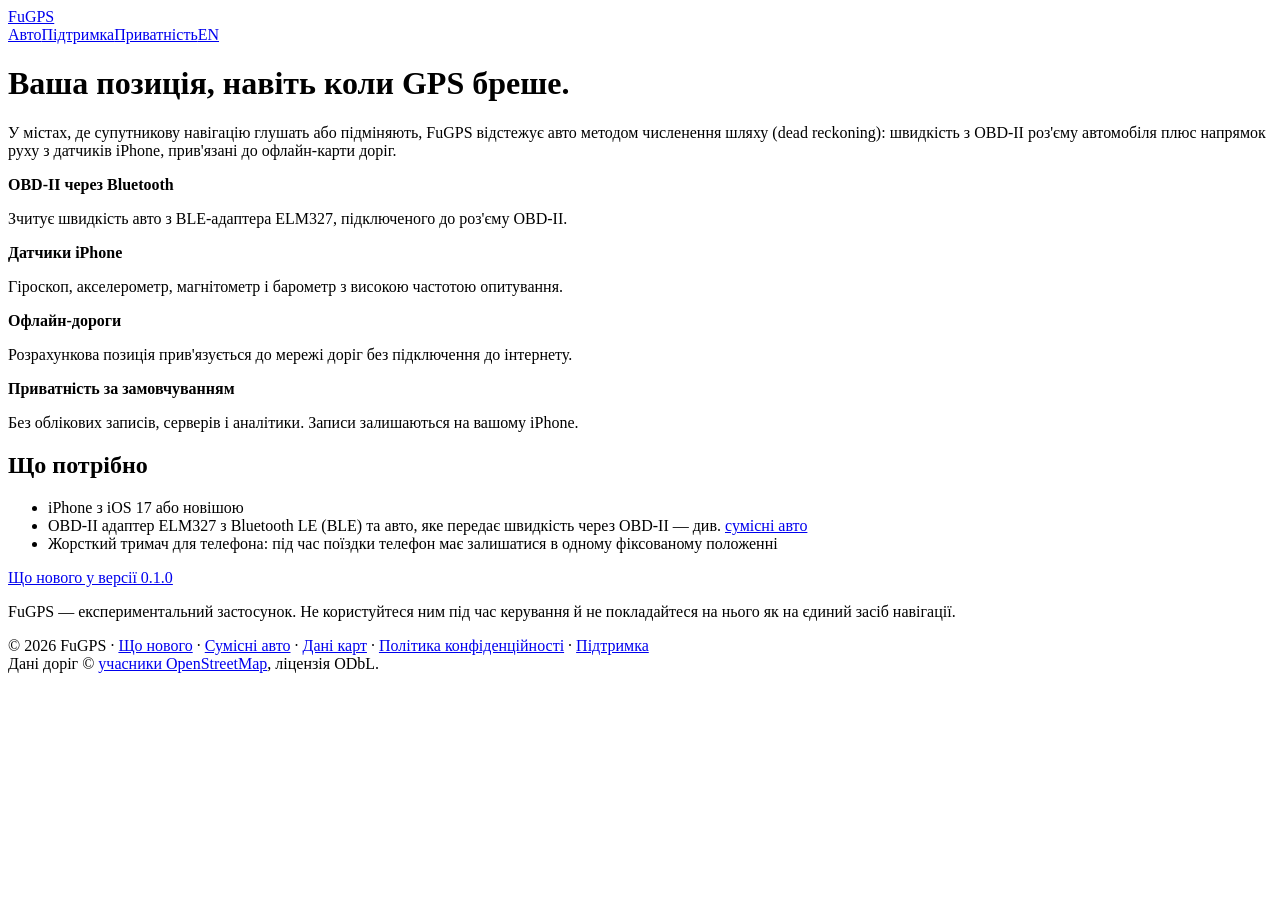
==== site/public/uk/index.html @ c82c55d4 "site: App Store website and road-pack downloads on Cloudflare Pages Static site for the App Store li" ====
<!doctype html>
<html lang="uk">
<head>
<meta charset="utf-8">
<meta name="viewport" content="width=device-width,initial-scale=1">
<title>FuGPS — позиція авто, навіть коли GPS бреше</title>
<meta name="description" content="FuGPS записує швидкість авто й дані датчиків руху iPhone, щоб відстежувати позицію навіть тоді, коли GPS глушать або підміняють.">
<link rel="stylesheet" href="/style.css">
<link rel="alternate" hreflang="en" href="https://fugps.pages.dev/">
<link rel="alternate" hreflang="uk" href="https://fugps.pages.dev/uk/">
</head>
<body>
<header><div class="wrap"><a class="brand" href="/uk/">Fu<span>GPS</span></a><nav><a href="/uk/vehicles">Авто</a><a href="/uk/support">Підтримка</a><a href="/uk/privacy">Приватність</a><a class="lang" href="/" hreflang="en" lang="en">EN</a></nav></div></header>
<main><div class="wrap">
<h1>Ваша позиція, навіть коли GPS бреше.</h1>
<p class="lead">У містах, де супутникову навігацію глушать або підміняють, FuGPS відстежує авто методом численення шляху (dead reckoning): швидкість з OBD-II роз'єму автомобіля плюс напрямок руху з датчиків iPhone, прив'язані до офлайн-карти доріг.</p>
<div class="grid">
<div class="card"><b>OBD-II через Bluetooth</b><p>Зчитує швидкість авто з BLE-адаптера ELM327, підключеного до роз'єму OBD-II.</p></div>
<div class="card"><b>Датчики iPhone</b><p>Гіроскоп, акселерометр, магнітометр і барометр з високою частотою опитування.</p></div>
<div class="card"><b>Офлайн-дороги</b><p>Розрахункова позиція прив'язується до мережі доріг без підключення до інтернету.</p></div>
<div class="card"><b>Приватність за замовчуванням</b><p>Без облікових записів, серверів і аналітики. Записи залишаються на вашому iPhone.</p></div>
</div>
<h2>Що потрібно</h2>
<ul>
<li>iPhone з iOS 17 або новішою</li>
<li>OBD-II адаптер ELM327 з Bluetooth LE (BLE) та авто, яке передає швидкість через OBD-II — див. <a href="/uk/vehicles">сумісні авто</a></li>
<li>Жорсткий тримач для телефона: під час поїздки телефон має залишатися в одному фіксованому положенні</li>
</ul>
<p><a href="/uk/releases">Що нового у версії 0.1.0</a></p>
<p class="note">FuGPS — експериментальний застосунок. Не користуйтеся ним під час керування й не покладайтеся на нього як на єдиний засіб навігації.</p>
</div></main>
<footer><div class="wrap">© 2026 FuGPS · <a href="/uk/releases">Що нового</a> · <a href="/uk/vehicles">Сумісні авто</a> · <a href="/uk/data">Дані карт</a> · <a href="/uk/privacy">Політика конфіденційності</a> · <a href="/uk/support">Підтримка</a><br>Дані доріг © <a href="https://www.openstreetmap.org/copyright">учасники OpenStreetMap</a>, ліцензія ODbL.</div></footer>
</body>
</html>
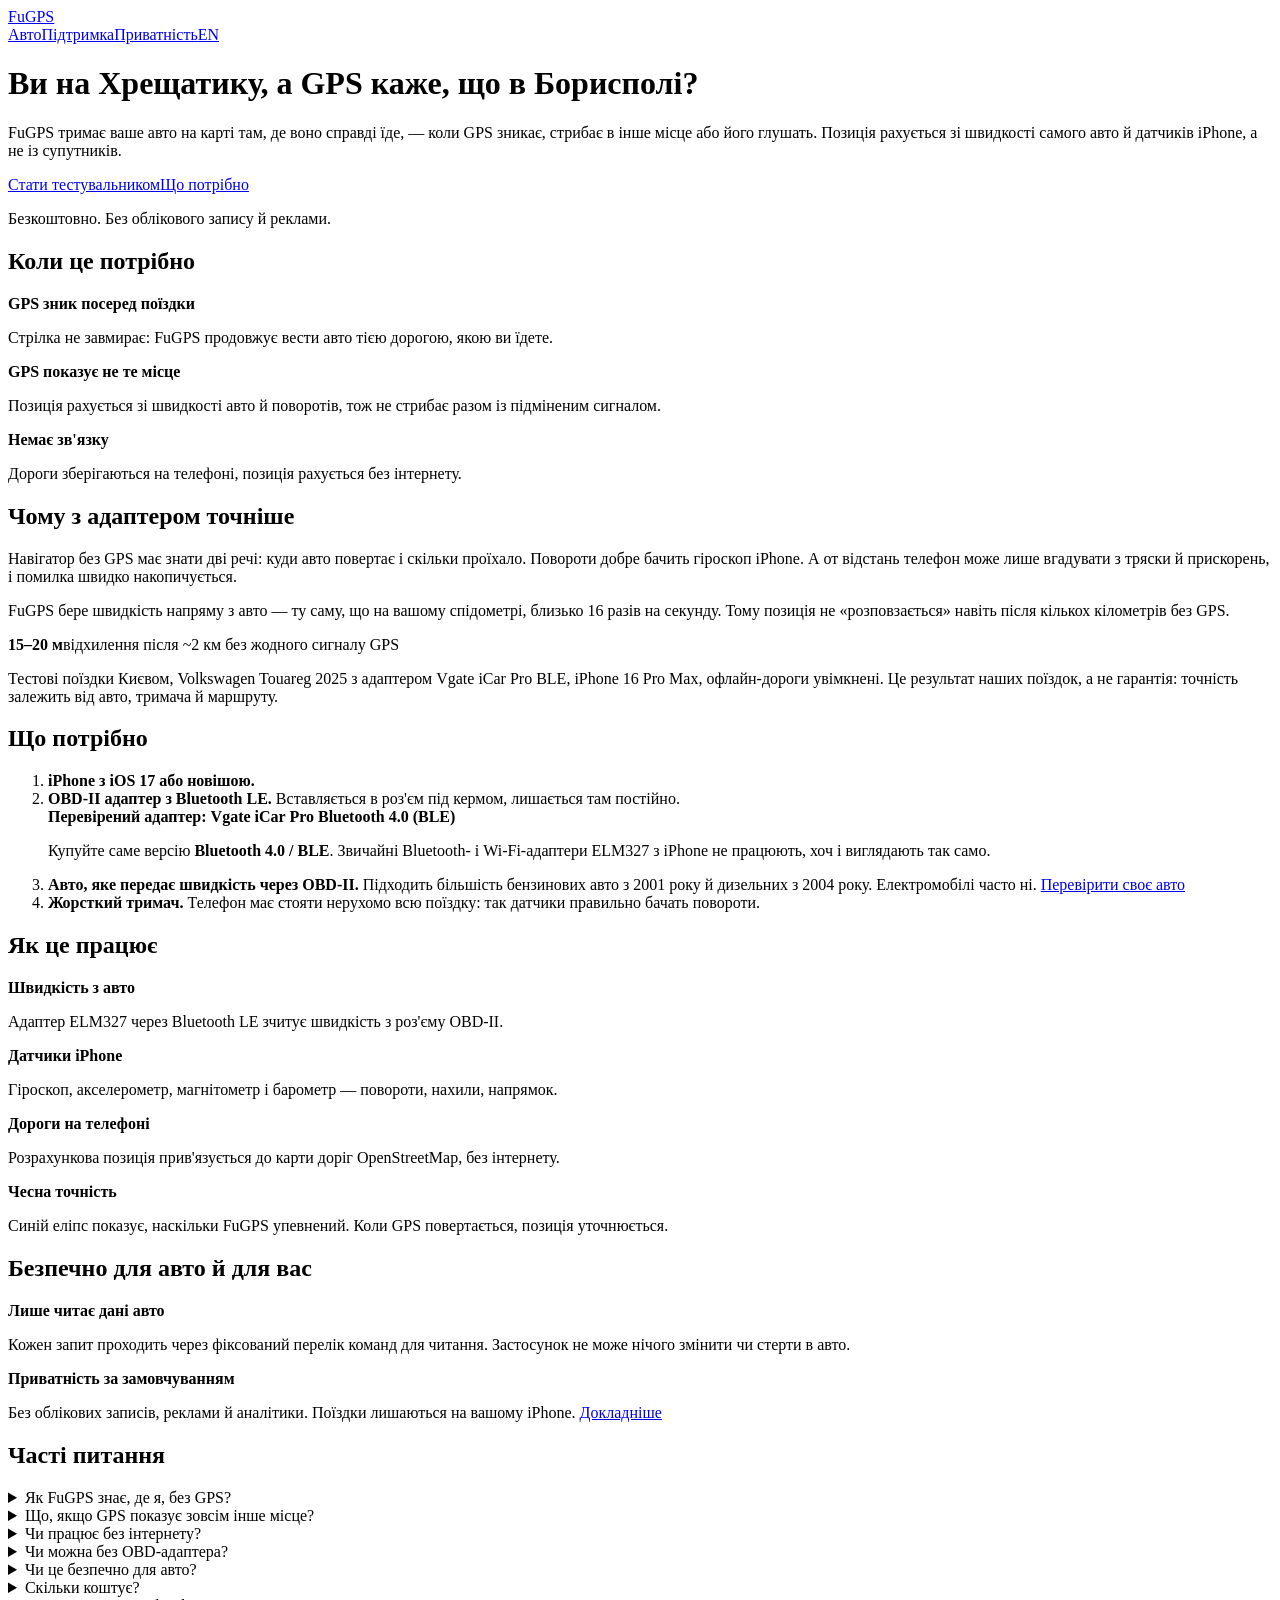
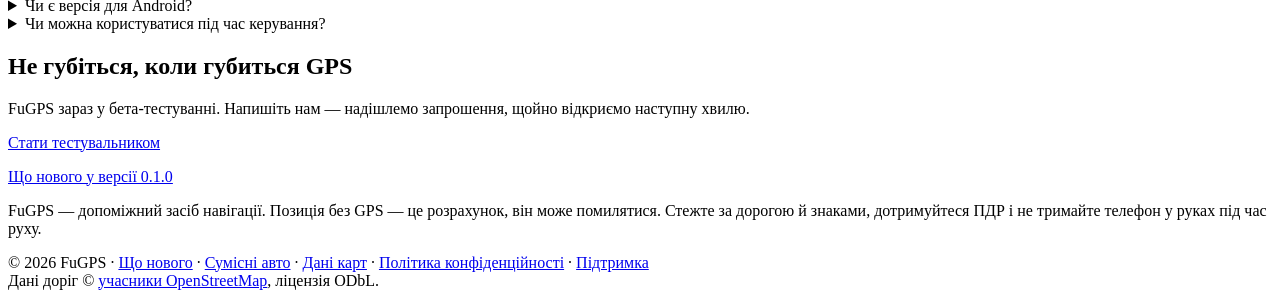
==== commit f3fe2bdd: "README and site: FuGPS name, Navigate/Record modes and status; Ukrainian landing page rewritten (use" ====
--- a/site/public/uk/index.html
+++ b/site/public/uk/index.html
@@ -3,8 +3,8 @@
 <head>
 <meta charset="utf-8">
 <meta name="viewport" content="width=device-width,initial-scale=1">
-<title>FuGPS — позиція авто, навіть коли GPS бреше</title>
-<meta name="description" content="FuGPS записує швидкість авто й дані датчиків руху iPhone, щоб відстежувати позицію навіть тоді, коли GPS глушать або підміняють.">
+<title>FuGPS — ваше авто на карті, навіть коли GPS бреше</title>
+<meta name="description" content="FuGPS показує, де насправді ваше авто, коли GPS зникає або показує аеропорт замість Хрещатика. Швидкість з авто через OBD-адаптер і датчики iPhone, дороги без інтернету.">
 <link rel="stylesheet" href="/style.css">
 <link rel="alternate" hreflang="en" href="https://fugps.pages.dev/">
 <link rel="alternate" hreflang="uk" href="https://fugps.pages.dev/uk/">
@@ -12,22 +12,78 @@
 <body>
 <header><div class="wrap"><a class="brand" href="/uk/">Fu<span>GPS</span></a><nav><a href="/uk/vehicles">Авто</a><a href="/uk/support">Підтримка</a><a href="/uk/privacy">Приватність</a><a class="lang" href="/" hreflang="en" lang="en">EN</a></nav></div></header>
 <main><div class="wrap">
-<h1>Ваша позиція, навіть коли GPS бреше.</h1>
-<p class="lead">У містах, де супутникову навігацію глушать або підміняють, FuGPS відстежує авто методом численення шляху (dead reckoning): швидкість з OBD-II роз'єму автомобіля плюс напрямок руху з датчиків iPhone, прив'язані до офлайн-карти доріг.</p>
+
+<h1>Ви на Хрещатику, а GPS каже, що в Борисполі?</h1>
+<p class="lead">FuGPS тримає ваше авто на карті там, де воно справді їде, — коли GPS зникає, стрибає в інше місце або його глушать. Позиція рахується зі швидкості самого авто й датчиків iPhone, а не із супутників.</p>
+<!-- CTA: після релізу замінити першу кнопку на App Store:
+<a class="btn" href="https://apps.apple.com/ua/app/idXXXXXXXXXX">Завантажити в App Store</a> -->
+<p class="cta"><a class="btn" href="mailto:vadpospelov@gmail.com?subject=FuGPS%3A%20%D1%85%D0%BE%D1%87%D1%83%20%D1%82%D0%B5%D1%81%D1%82%D1%83%D0%B2%D0%B0%D1%82%D0%B8">Стати тестувальником</a><a class="btn ghost" href="#need">Що потрібно</a></p>
+<p class="muted">Безкоштовно. Без облікового запису й реклами.</p>
+
+<!-- Скриншот 1: карта без GPS, стрілка на дорозі, еліпс точності.
+<figure class="shot"><img src="/img/uk/no-gps.png" alt="FuGPS веде авто дорогою без сигналу GPS" width="390" height="844"><figcaption>GPS зник — позиція рахується далі.</figcaption></figure> -->
+
+<h2>Коли це потрібно</h2>
 <div class="grid">
-<div class="card"><b>OBD-II через Bluetooth</b><p>Зчитує швидкість авто з BLE-адаптера ELM327, підключеного до роз'єму OBD-II.</p></div>
-<div class="card"><b>Датчики iPhone</b><p>Гіроскоп, акселерометр, магнітометр і барометр з високою частотою опитування.</p></div>
-<div class="card"><b>Офлайн-дороги</b><p>Розрахункова позиція прив'язується до мережі доріг без підключення до інтернету.</p></div>
-<div class="card"><b>Приватність за замовчуванням</b><p>Без облікових записів, серверів і аналітики. Записи залишаються на вашому iPhone.</p></div>
+<div class="card"><b>GPS зник посеред поїздки</b><p>Стрілка не завмирає: FuGPS продовжує вести авто тією дорогою, якою ви їдете.</p></div>
+<div class="card"><b>GPS показує не те місце</b><p>Позиція рахується зі швидкості авто й поворотів, тож не стрибає разом із підміненим сигналом.</p></div>
+<div class="card"><b>Немає зв'язку</b><p>Дороги зберігаються на телефоні, позиція рахується без інтернету.</p></div>
 </div>
-<h2>Що потрібно</h2>
-<ul>
-<li>iPhone з iOS 17 або новішою</li>
-<li>OBD-II адаптер ELM327 з Bluetooth LE (BLE) та авто, яке передає швидкість через OBD-II — див. <a href="/uk/vehicles">сумісні авто</a></li>
-<li>Жорсткий тримач для телефона: під час поїздки телефон має залишатися в одному фіксованому положенні</li>
-</ul>
+
+<h2>Чому з адаптером точніше</h2>
+<p>Навігатор без GPS має знати дві речі: куди авто повертає і скільки проїхало. Повороти добре бачить гіроскоп iPhone. А от відстань телефон може лише вгадувати з тряски й прискорень, і помилка швидко накопичується.</p>
+<p>FuGPS бере швидкість напряму з авто — ту саму, що на вашому спідометрі, близько 16 разів на секунду. Тому позиція не «розповзається» навіть після кількох кілометрів без GPS.</p>
+<div class="stat"><b>15–20 м</b><span>відхилення після ~2 км без жодного сигналу GPS</span></div>
+<p class="muted">Тестові поїздки Києвом, Volkswagen Touareg 2025 з адаптером Vgate iCar Pro BLE, iPhone 16 Pro Max, офлайн-дороги увімкнені. Це результат наших поїздок, а не гарантія: точність залежить від авто, тримача й маршруту.</p>
+
+<!-- Скриншот 2: швидкість з OBD на карті.
+<figure class="shot"><img src="/img/uk/obd-speed.png" alt="Швидкість з OBD на екрані карти" width="390" height="844"><figcaption>Швидкість — з авто, а не із супутників.</figcaption></figure> -->
+
+<h2 id="need">Що потрібно</h2>
+<ol class="steps">
+<li><b>iPhone з iOS 17 або новішою.</b></li>
+<li><b>OBD-II адаптер з Bluetooth LE.</b> Вставляється в роз'єм під кермом, лишається там постійно.
+<div class="card pick"><b>Перевірений адаптер: Vgate iCar Pro Bluetooth 4.0 (BLE)</b>
+<!-- TODO: орієнтовна ціна й посилання на магазин, напр.:
+<p>Орієнтовно ХХХ грн · <a href="https://...">де купити</a></p> -->
+<p>Купуйте саме версію <b>Bluetooth 4.0 / BLE</b>. Звичайні Bluetooth- і Wi-Fi-адаптери ELM327 з iPhone не працюють, хоч і виглядають так само.</p></div></li>
+<li><b>Авто, яке передає швидкість через OBD-II.</b> Підходить більшість бензинових авто з 2001 року й дизельних з 2004 року. Електромобілі часто ні. <a href="/uk/vehicles">Перевірити своє авто</a></li>
+<li><b>Жорсткий тримач.</b> Телефон має стояти нерухомо всю поїздку: так датчики правильно бачать повороти.</li>
+</ol>
+
+<!-- Скриншот 3: підключення адаптера / перший запуск.
+<figure class="shot"><img src="/img/uk/connect.png" alt="Підключення OBD-адаптера у FuGPS" width="390" height="844"><figcaption>Підключення адаптера — один раз.</figcaption></figure> -->
+
+<h2>Як це працює</h2>
+<div class="grid">
+<div class="card"><b>Швидкість з авто</b><p>Адаптер ELM327 через Bluetooth LE зчитує швидкість з роз'єму OBD-II.</p></div>
+<div class="card"><b>Датчики iPhone</b><p>Гіроскоп, акселерометр, магнітометр і барометр — повороти, нахили, напрямок.</p></div>
+<div class="card"><b>Дороги на телефоні</b><p>Розрахункова позиція прив'язується до карти доріг OpenStreetMap, без інтернету.</p></div>
+<div class="card"><b>Чесна точність</b><p>Синій еліпс показує, наскільки FuGPS упевнений. Коли GPS повертається, позиція уточнюється.</p></div>
+</div>
+
+<h2>Безпечно для авто й для вас</h2>
+<div class="grid">
+<div class="card"><b>Лише читає дані авто</b><p>Кожен запит проходить через фіксований перелік команд для читання. Застосунок не може нічого змінити чи стерти в авто.</p></div>
+<div class="card"><b>Приватність за замовчуванням</b><p>Без облікових записів, реклами й аналітики. Поїздки лишаються на вашому iPhone. <a href="/uk/privacy">Докладніше</a></p></div>
+</div>
+
+<h2>Часті питання</h2>
+<details><summary>Як FuGPS знає, де я, без GPS?</summary><p>Він знає, звідки ви почали, скільки проїхали (швидкість з авто) і куди повертали (датчики iPhone), і прив'язує це до карти доріг. Коли GPS знову надійний, позиція уточнюється за ним.</p></details>
+<details><summary>Що, якщо GPS показує зовсім інше місце?</summary><p>Позиція рахується з руху самого авто, тож не перестрибує туди, куди показує підмінений сигнал. Якщо позиція все ж відхилилась, двічі торкніться карти там, де ви насправді, — FuGPS врахує це й поведе далі.</p></details>
+<details><summary>Чи працює без інтернету?</summary><p>Так, позиція рахується без інтернету: дороги зберігаються на телефоні. Підкладка карти поки завантажується з Apple Maps, тож без зв'язку вона може відображатися неповністю.</p></details>
+<details><summary>Чи можна без OBD-адаптера?</summary><p>Поки ні: швидкість з авто — те, що дає FuGPS точність. Режим без адаптера, з меншою точністю, ми зараз випробовуємо.</p></details>
+<details><summary>Чи це безпечно для авто?</summary><p>Так. FuGPS лише читає швидкість і оберти, як звичайний діагностичний сканер у режимі перегляду. Записати щось в авто або стерти коди помилок він не може.</p></details>
+<details><summary>Скільки коштує?</summary><p>Застосунок безкоштовний. Окремо потрібен лише OBD-адаптер.</p></details>
+<details><summary>Чи є версія для Android?</summary><p>Поки ні, лише iPhone.</p></details>
+<details><summary>Чи можна користуватися під час керування?</summary><p>Так, для цього FuGPS і створений: закріпіть телефон у тримачі до початку поїздки й не беріть його в руки на ходу. Це допоміжний засіб: стежте за дорогою й знаками, дотримуйтеся ПДР.</p></details>
+
+<h2>Не губіться, коли губиться GPS</h2>
+<p>FuGPS зараз у бета-тестуванні. Напишіть нам — надішлемо запрошення, щойно відкриємо наступну хвилю.</p>
+<p class="cta"><a class="btn" href="mailto:vadpospelov@gmail.com?subject=FuGPS%3A%20%D1%85%D0%BE%D1%87%D1%83%20%D1%82%D0%B5%D1%81%D1%82%D1%83%D0%B2%D0%B0%D1%82%D0%B8">Стати тестувальником</a></p>
 <p><a href="/uk/releases">Що нового у версії 0.1.0</a></p>
-<p class="note">FuGPS — експериментальний застосунок. Не користуйтеся ним під час керування й не покладайтеся на нього як на єдиний засіб навігації.</p>
+
+<p class="note">FuGPS — допоміжний засіб навігації. Позиція без GPS — це розрахунок, він може помилятися. Стежте за дорогою й знаками, дотримуйтеся ПДР і не тримайте телефон у руках під час руху.</p>
 </div></main>
 <footer><div class="wrap">© 2026 FuGPS · <a href="/uk/releases">Що нового</a> · <a href="/uk/vehicles">Сумісні авто</a> · <a href="/uk/data">Дані карт</a> · <a href="/uk/privacy">Політика конфіденційності</a> · <a href="/uk/support">Підтримка</a><br>Дані доріг © <a href="https://www.openstreetmap.org/copyright">учасники OpenStreetMap</a>, ліцензія ODbL.</div></footer>
 </body>
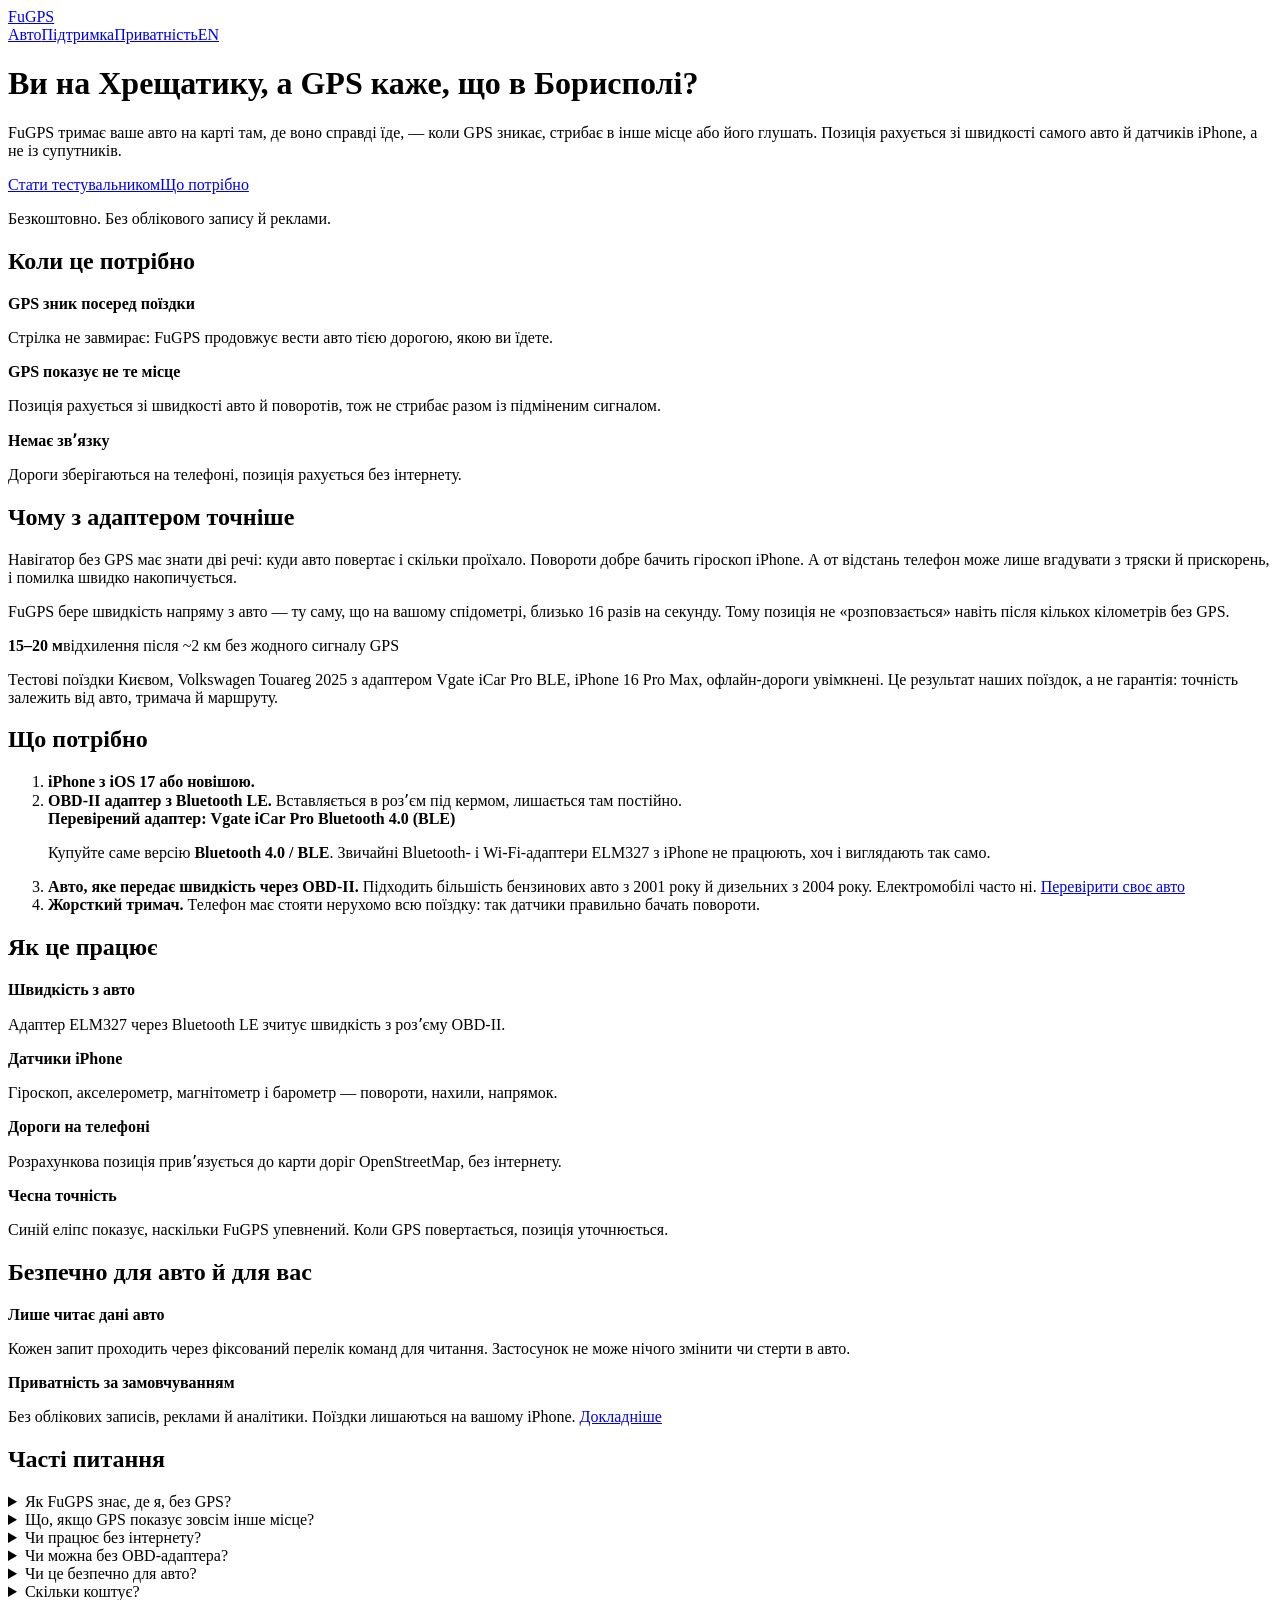
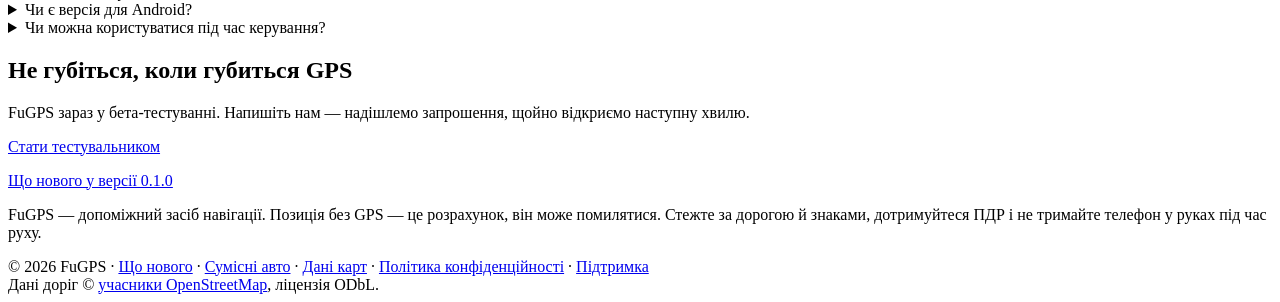
==== commit 9f7338d4: "UX-15 docs: BACKLOG_UX done in code, RELEASE_PLAN status + metadata pointer, PLAN §6 Ukrainian devic" ====
--- a/site/public/uk/index.html
+++ b/site/public/uk/index.html
@@ -27,7 +27,7 @@
 <div class="grid">
 <div class="card"><b>GPS зник посеред поїздки</b><p>Стрілка не завмирає: FuGPS продовжує вести авто тією дорогою, якою ви їдете.</p></div>
 <div class="card"><b>GPS показує не те місце</b><p>Позиція рахується зі швидкості авто й поворотів, тож не стрибає разом із підміненим сигналом.</p></div>
-<div class="card"><b>Немає зв'язку</b><p>Дороги зберігаються на телефоні, позиція рахується без інтернету.</p></div>
+<div class="card"><b>Немає звʼязку</b><p>Дороги зберігаються на телефоні, позиція рахується без інтернету.</p></div>
 </div>
 
 <h2>Чому з адаптером точніше</h2>
@@ -42,7 +42,7 @@
 <h2 id="need">Що потрібно</h2>
 <ol class="steps">
 <li><b>iPhone з iOS 17 або новішою.</b></li>
-<li><b>OBD-II адаптер з Bluetooth LE.</b> Вставляється в роз'єм під кермом, лишається там постійно.
+<li><b>OBD-II адаптер з Bluetooth LE.</b> Вставляється в розʼєм під кермом, лишається там постійно.
 <div class="card pick"><b>Перевірений адаптер: Vgate iCar Pro Bluetooth 4.0 (BLE)</b>
 <!-- TODO: орієнтовна ціна й посилання на магазин, напр.:
 <p>Орієнтовно ХХХ грн · <a href="https://...">де купити</a></p> -->
@@ -56,9 +56,9 @@
 
 <h2>Як це працює</h2>
 <div class="grid">
-<div class="card"><b>Швидкість з авто</b><p>Адаптер ELM327 через Bluetooth LE зчитує швидкість з роз'єму OBD-II.</p></div>
+<div class="card"><b>Швидкість з авто</b><p>Адаптер ELM327 через Bluetooth LE зчитує швидкість з розʼєму OBD-II.</p></div>
 <div class="card"><b>Датчики iPhone</b><p>Гіроскоп, акселерометр, магнітометр і барометр — повороти, нахили, напрямок.</p></div>
-<div class="card"><b>Дороги на телефоні</b><p>Розрахункова позиція прив'язується до карти доріг OpenStreetMap, без інтернету.</p></div>
+<div class="card"><b>Дороги на телефоні</b><p>Розрахункова позиція привʼязується до карти доріг OpenStreetMap, без інтернету.</p></div>
 <div class="card"><b>Чесна точність</b><p>Синій еліпс показує, наскільки FuGPS упевнений. Коли GPS повертається, позиція уточнюється.</p></div>
 </div>
 
@@ -69,9 +69,9 @@
 </div>
 
 <h2>Часті питання</h2>
-<details><summary>Як FuGPS знає, де я, без GPS?</summary><p>Він знає, звідки ви почали, скільки проїхали (швидкість з авто) і куди повертали (датчики iPhone), і прив'язує це до карти доріг. Коли GPS знову надійний, позиція уточнюється за ним.</p></details>
+<details><summary>Як FuGPS знає, де я, без GPS?</summary><p>Він знає, звідки ви почали, скільки проїхали (швидкість з авто) і куди повертали (датчики iPhone), і привʼязує це до карти доріг. Коли GPS знову надійний, позиція уточнюється за ним.</p></details>
 <details><summary>Що, якщо GPS показує зовсім інше місце?</summary><p>Позиція рахується з руху самого авто, тож не перестрибує туди, куди показує підмінений сигнал. Якщо позиція все ж відхилилась, двічі торкніться карти там, де ви насправді, — FuGPS врахує це й поведе далі.</p></details>
-<details><summary>Чи працює без інтернету?</summary><p>Так, позиція рахується без інтернету: дороги зберігаються на телефоні. Підкладка карти поки завантажується з Apple Maps, тож без зв'язку вона може відображатися неповністю.</p></details>
+<details><summary>Чи працює без інтернету?</summary><p>Так, позиція рахується без інтернету: дороги зберігаються на телефоні. Підкладка карти поки завантажується з Apple Maps, тож без звʼязку вона може відображатися неповністю.</p></details>
 <details><summary>Чи можна без OBD-адаптера?</summary><p>Поки ні: швидкість з авто — те, що дає FuGPS точність. Режим без адаптера, з меншою точністю, ми зараз випробовуємо.</p></details>
 <details><summary>Чи це безпечно для авто?</summary><p>Так. FuGPS лише читає швидкість і оберти, як звичайний діагностичний сканер у режимі перегляду. Записати щось в авто або стерти коди помилок він не може.</p></details>
 <details><summary>Скільки коштує?</summary><p>Застосунок безкоштовний. Окремо потрібен лише OBD-адаптер.</p></details>
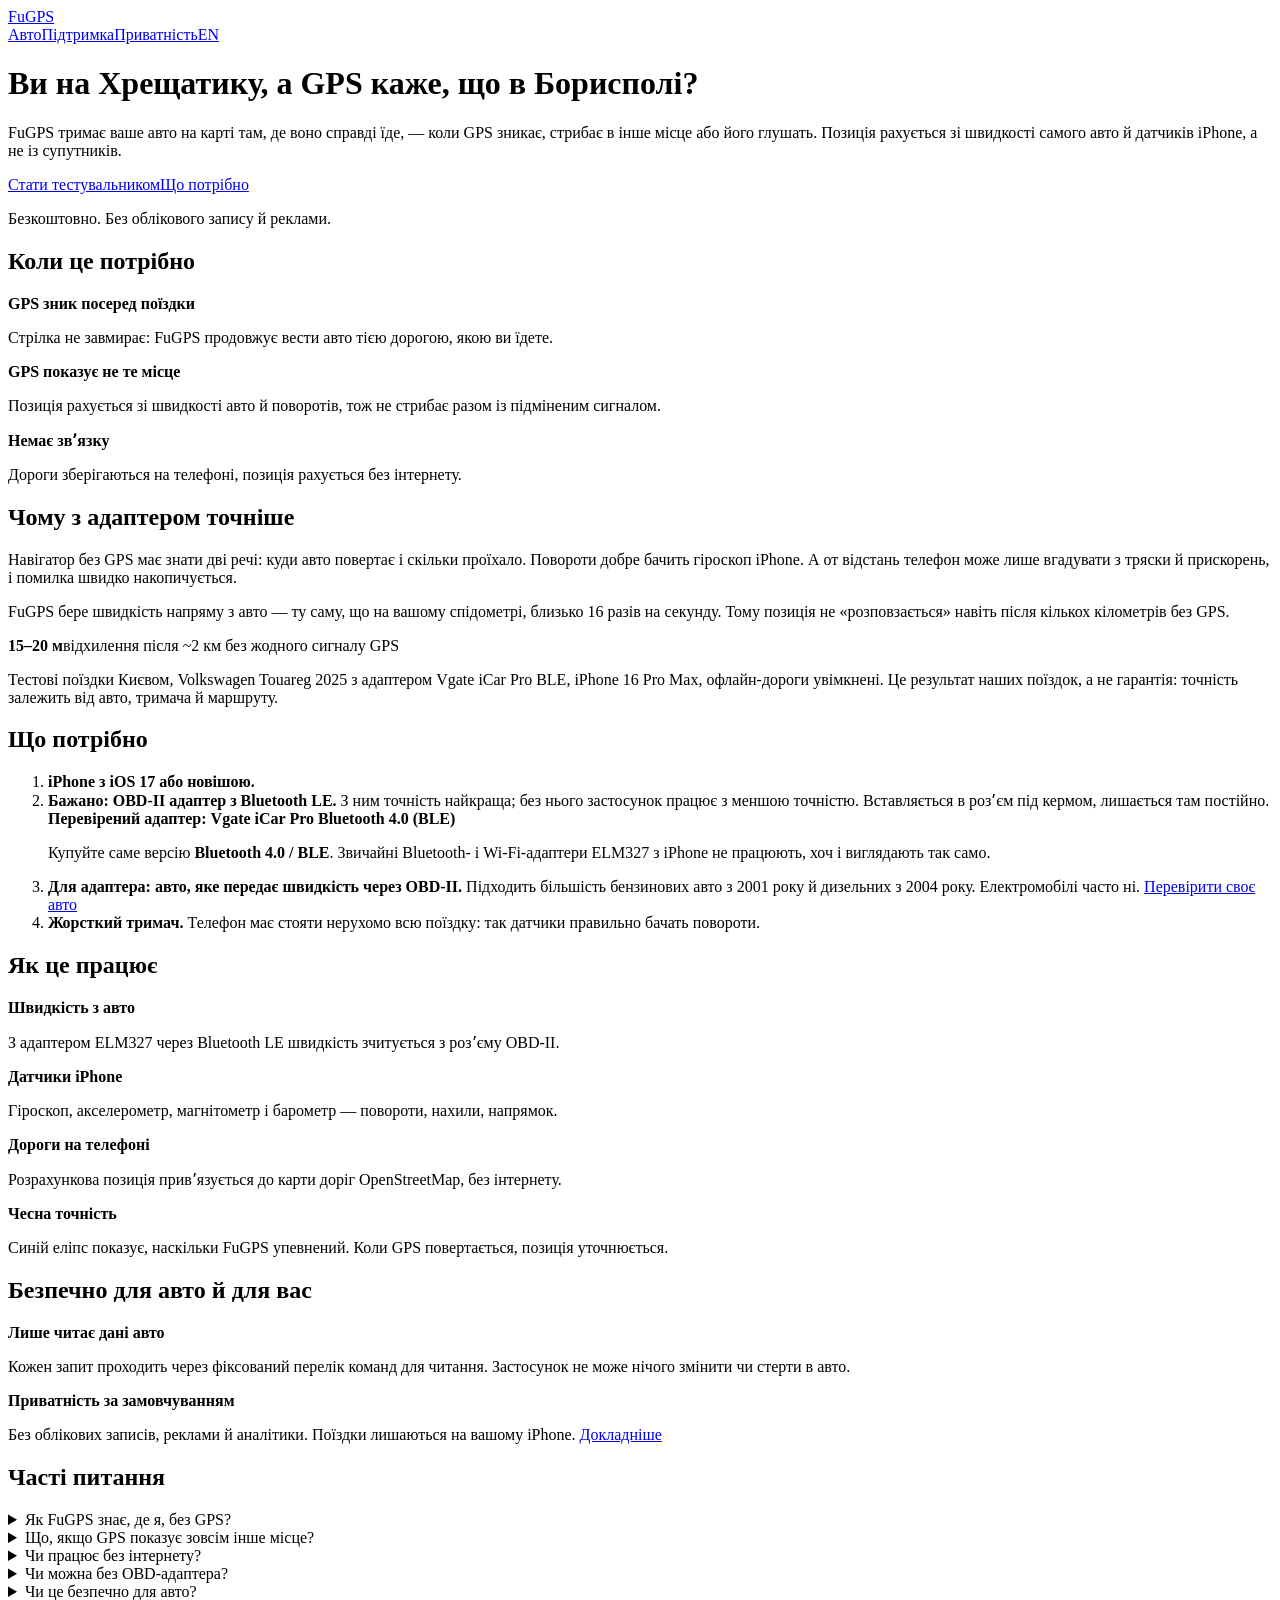
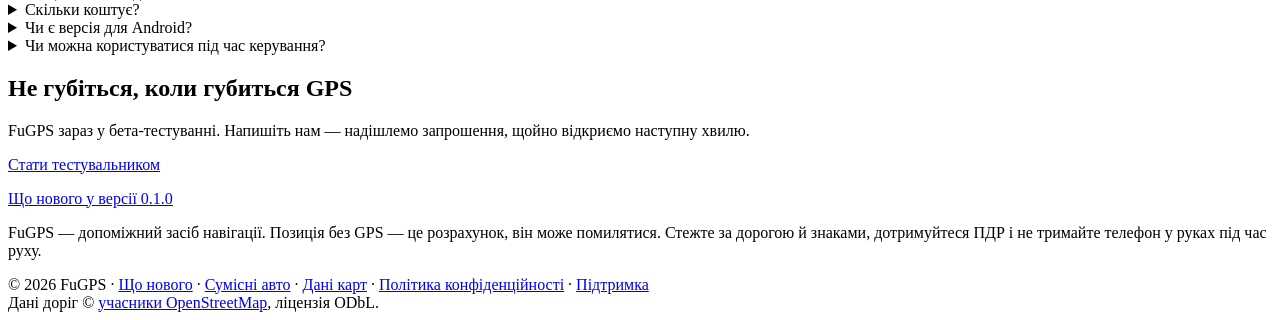
==== commit a15e27a7: "prompt 47b docs: App Store metadata and site copy say navigation works without an adapter (lower acc" ====
--- a/site/public/uk/index.html
+++ b/site/public/uk/index.html
@@ -42,12 +42,12 @@
 <h2 id="need">Що потрібно</h2>
 <ol class="steps">
 <li><b>iPhone з iOS 17 або новішою.</b></li>
-<li><b>OBD-II адаптер з Bluetooth LE.</b> Вставляється в розʼєм під кермом, лишається там постійно.
+<li><b>Бажано: OBD-II адаптер з Bluetooth LE.</b> З ним точність найкраща; без нього застосунок працює з меншою точністю. Вставляється в розʼєм під кермом, лишається там постійно.
 <div class="card pick"><b>Перевірений адаптер: Vgate iCar Pro Bluetooth 4.0 (BLE)</b>
 <!-- TODO: орієнтовна ціна й посилання на магазин, напр.:
 <p>Орієнтовно ХХХ грн · <a href="https://...">де купити</a></p> -->
 <p>Купуйте саме версію <b>Bluetooth 4.0 / BLE</b>. Звичайні Bluetooth- і Wi-Fi-адаптери ELM327 з iPhone не працюють, хоч і виглядають так само.</p></div></li>
-<li><b>Авто, яке передає швидкість через OBD-II.</b> Підходить більшість бензинових авто з 2001 року й дизельних з 2004 року. Електромобілі часто ні. <a href="/uk/vehicles">Перевірити своє авто</a></li>
+<li><b>Для адаптера: авто, яке передає швидкість через OBD-II.</b> Підходить більшість бензинових авто з 2001 року й дизельних з 2004 року. Електромобілі часто ні. <a href="/uk/vehicles">Перевірити своє авто</a></li>
 <li><b>Жорсткий тримач.</b> Телефон має стояти нерухомо всю поїздку: так датчики правильно бачать повороти.</li>
 </ol>
 
@@ -56,7 +56,7 @@
 
 <h2>Як це працює</h2>
 <div class="grid">
-<div class="card"><b>Швидкість з авто</b><p>Адаптер ELM327 через Bluetooth LE зчитує швидкість з розʼєму OBD-II.</p></div>
+<div class="card"><b>Швидкість з авто</b><p>З адаптером ELM327 через Bluetooth LE швидкість зчитується з розʼєму OBD-II.</p></div>
 <div class="card"><b>Датчики iPhone</b><p>Гіроскоп, акселерометр, магнітометр і барометр — повороти, нахили, напрямок.</p></div>
 <div class="card"><b>Дороги на телефоні</b><p>Розрахункова позиція привʼязується до карти доріг OpenStreetMap, без інтернету.</p></div>
 <div class="card"><b>Чесна точність</b><p>Синій еліпс показує, наскільки FuGPS упевнений. Коли GPS повертається, позиція уточнюється.</p></div>
@@ -72,9 +72,9 @@
 <details><summary>Як FuGPS знає, де я, без GPS?</summary><p>Він знає, звідки ви почали, скільки проїхали (швидкість з авто) і куди повертали (датчики iPhone), і привʼязує це до карти доріг. Коли GPS знову надійний, позиція уточнюється за ним.</p></details>
 <details><summary>Що, якщо GPS показує зовсім інше місце?</summary><p>Позиція рахується з руху самого авто, тож не перестрибує туди, куди показує підмінений сигнал. Якщо позиція все ж відхилилась, двічі торкніться карти там, де ви насправді, — FuGPS врахує це й поведе далі.</p></details>
 <details><summary>Чи працює без інтернету?</summary><p>Так, позиція рахується без інтернету: дороги зберігаються на телефоні. Підкладка карти поки завантажується з Apple Maps, тож без звʼязку вона може відображатися неповністю.</p></details>
-<details><summary>Чи можна без OBD-адаптера?</summary><p>Поки ні: швидкість з авто — те, що дає FuGPS точність. Режим без адаптера, з меншою точністю, ми зараз випробовуємо.</p></details>
+<details><summary>Чи можна без OBD-адаптера?</summary><p>Так, але з меншою точністю: без адаптера FuGPS навігує за мережевими й GNSS-координатами та датчиками iPhone. Найточніше він працює з адаптером, бо швидкість з авто — те, що дає точність.</p></details>
 <details><summary>Чи це безпечно для авто?</summary><p>Так. FuGPS лише читає швидкість і оберти, як звичайний діагностичний сканер у режимі перегляду. Записати щось в авто або стерти коди помилок він не може.</p></details>
-<details><summary>Скільки коштує?</summary><p>Застосунок безкоштовний. Окремо потрібен лише OBD-адаптер.</p></details>
+<details><summary>Скільки коштує?</summary><p>Застосунок безкоштовний. OBD-адаптер не обовʼязковий, але бажаний; його купують окремо.</p></details>
 <details><summary>Чи є версія для Android?</summary><p>Поки ні, лише iPhone.</p></details>
 <details><summary>Чи можна користуватися під час керування?</summary><p>Так, для цього FuGPS і створений: закріпіть телефон у тримачі до початку поїздки й не беріть його в руки на ходу. Це допоміжний засіб: стежте за дорогою й знаками, дотримуйтеся ПДР.</p></details>
 
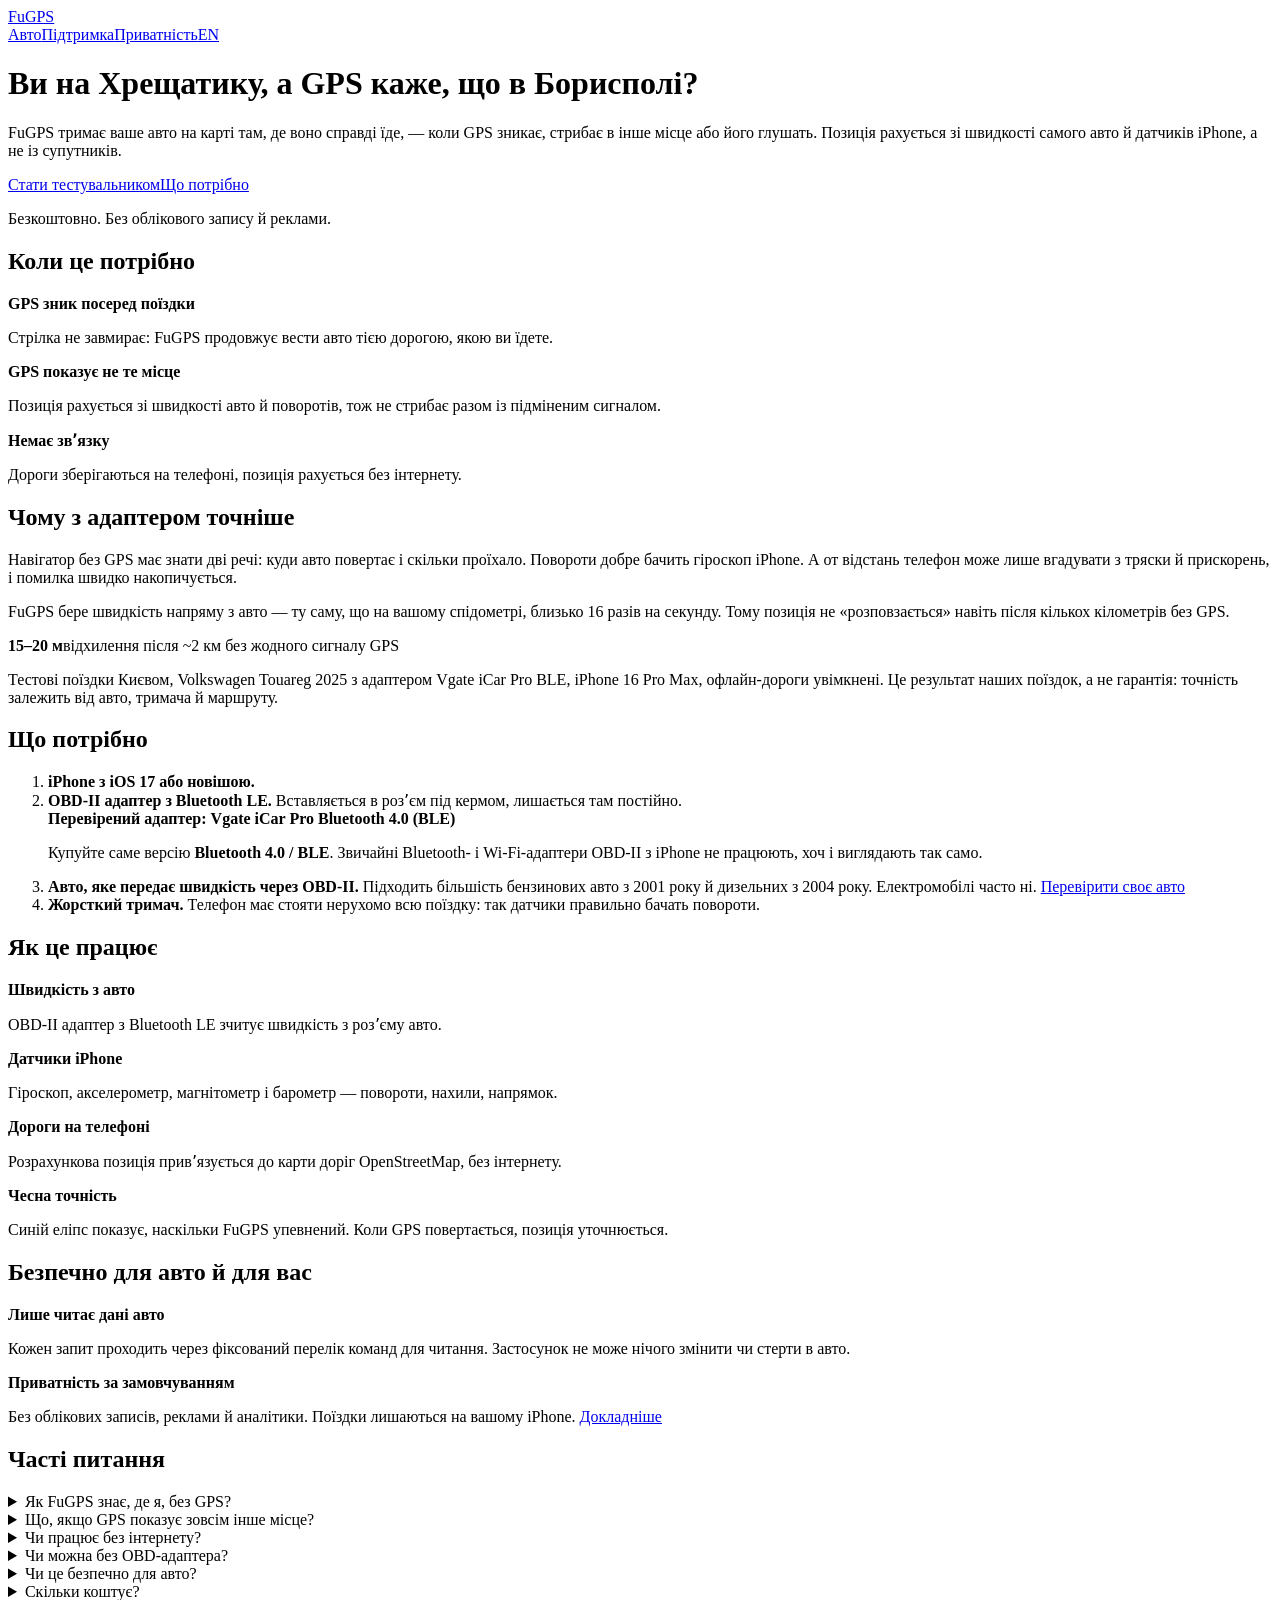
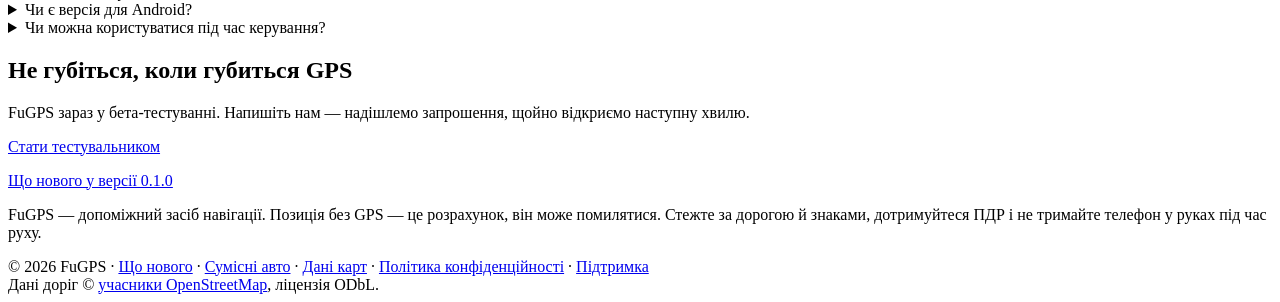
==== commit e7df033d: "Hotfix 1.0 (2): remove "ELM327" from user-visible text (App Review 5.2.1) App strings (en+uk): onboa" ====
--- a/site/public/uk/index.html
+++ b/site/public/uk/index.html
@@ -42,12 +42,12 @@
 <h2 id="need">Що потрібно</h2>
 <ol class="steps">
 <li><b>iPhone з iOS 17 або новішою.</b></li>
-<li><b>Бажано: OBD-II адаптер з Bluetooth LE.</b> З ним точність найкраща; без нього застосунок працює з меншою точністю. Вставляється в розʼєм під кермом, лишається там постійно.
+<li><b>OBD-II адаптер з Bluetooth LE.</b> Вставляється в розʼєм під кермом, лишається там постійно.
 <div class="card pick"><b>Перевірений адаптер: Vgate iCar Pro Bluetooth 4.0 (BLE)</b>
 <!-- TODO: орієнтовна ціна й посилання на магазин, напр.:
 <p>Орієнтовно ХХХ грн · <a href="https://...">де купити</a></p> -->
-<p>Купуйте саме версію <b>Bluetooth 4.0 / BLE</b>. Звичайні Bluetooth- і Wi-Fi-адаптери ELM327 з iPhone не працюють, хоч і виглядають так само.</p></div></li>
-<li><b>Для адаптера: авто, яке передає швидкість через OBD-II.</b> Підходить більшість бензинових авто з 2001 року й дизельних з 2004 року. Електромобілі часто ні. <a href="/uk/vehicles">Перевірити своє авто</a></li>
+<p>Купуйте саме версію <b>Bluetooth 4.0 / BLE</b>. Звичайні Bluetooth- і Wi-Fi-адаптери OBD-II з iPhone не працюють, хоч і виглядають так само.</p></div></li>
+<li><b>Авто, яке передає швидкість через OBD-II.</b> Підходить більшість бензинових авто з 2001 року й дизельних з 2004 року. Електромобілі часто ні. <a href="/uk/vehicles">Перевірити своє авто</a></li>
 <li><b>Жорсткий тримач.</b> Телефон має стояти нерухомо всю поїздку: так датчики правильно бачать повороти.</li>
 </ol>
 
@@ -56,7 +56,7 @@
 
 <h2>Як це працює</h2>
 <div class="grid">
-<div class="card"><b>Швидкість з авто</b><p>З адаптером ELM327 через Bluetooth LE швидкість зчитується з розʼєму OBD-II.</p></div>
+<div class="card"><b>Швидкість з авто</b><p>OBD-II адаптер з Bluetooth LE зчитує швидкість з розʼєму авто.</p></div>
 <div class="card"><b>Датчики iPhone</b><p>Гіроскоп, акселерометр, магнітометр і барометр — повороти, нахили, напрямок.</p></div>
 <div class="card"><b>Дороги на телефоні</b><p>Розрахункова позиція привʼязується до карти доріг OpenStreetMap, без інтернету.</p></div>
 <div class="card"><b>Чесна точність</b><p>Синій еліпс показує, наскільки FuGPS упевнений. Коли GPS повертається, позиція уточнюється.</p></div>
@@ -72,9 +72,9 @@
 <details><summary>Як FuGPS знає, де я, без GPS?</summary><p>Він знає, звідки ви почали, скільки проїхали (швидкість з авто) і куди повертали (датчики iPhone), і привʼязує це до карти доріг. Коли GPS знову надійний, позиція уточнюється за ним.</p></details>
 <details><summary>Що, якщо GPS показує зовсім інше місце?</summary><p>Позиція рахується з руху самого авто, тож не перестрибує туди, куди показує підмінений сигнал. Якщо позиція все ж відхилилась, двічі торкніться карти там, де ви насправді, — FuGPS врахує це й поведе далі.</p></details>
 <details><summary>Чи працює без інтернету?</summary><p>Так, позиція рахується без інтернету: дороги зберігаються на телефоні. Підкладка карти поки завантажується з Apple Maps, тож без звʼязку вона може відображатися неповністю.</p></details>
-<details><summary>Чи можна без OBD-адаптера?</summary><p>Так, але з меншою точністю: без адаптера FuGPS навігує за мережевими й GNSS-координатами та датчиками iPhone. Найточніше він працює з адаптером, бо швидкість з авто — те, що дає точність.</p></details>
+<details><summary>Чи можна без OBD-адаптера?</summary><p>Поки ні: швидкість з авто — те, що дає FuGPS точність. Режим без адаптера, з меншою точністю, ми зараз випробовуємо.</p></details>
 <details><summary>Чи це безпечно для авто?</summary><p>Так. FuGPS лише читає швидкість і оберти, як звичайний діагностичний сканер у режимі перегляду. Записати щось в авто або стерти коди помилок він не може.</p></details>
-<details><summary>Скільки коштує?</summary><p>Застосунок безкоштовний. OBD-адаптер не обовʼязковий, але бажаний; його купують окремо.</p></details>
+<details><summary>Скільки коштує?</summary><p>Застосунок безкоштовний. Окремо потрібен лише OBD-адаптер.</p></details>
 <details><summary>Чи є версія для Android?</summary><p>Поки ні, лише iPhone.</p></details>
 <details><summary>Чи можна користуватися під час керування?</summary><p>Так, для цього FuGPS і створений: закріпіть телефон у тримачі до початку поїздки й не беріть його в руки на ходу. Це допоміжний засіб: стежте за дорогою й знаками, дотримуйтеся ПДР.</p></details>
 
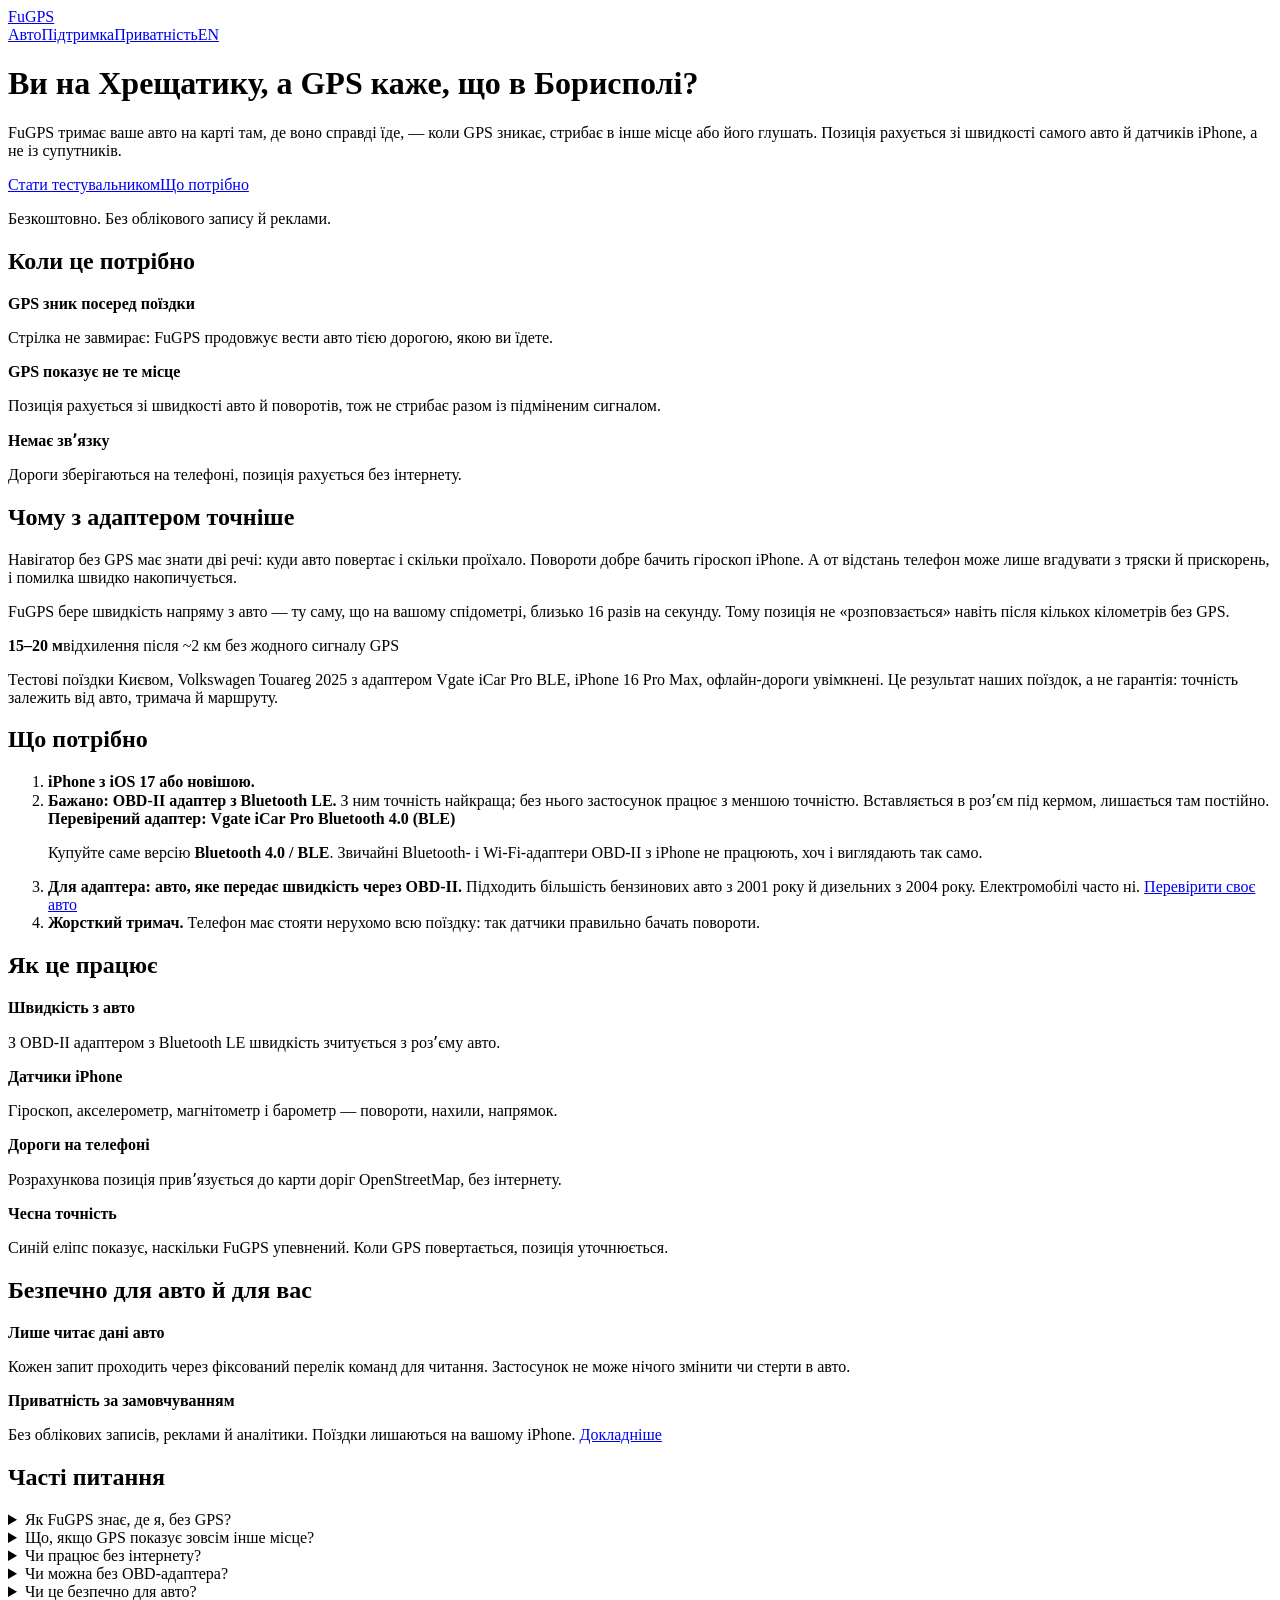
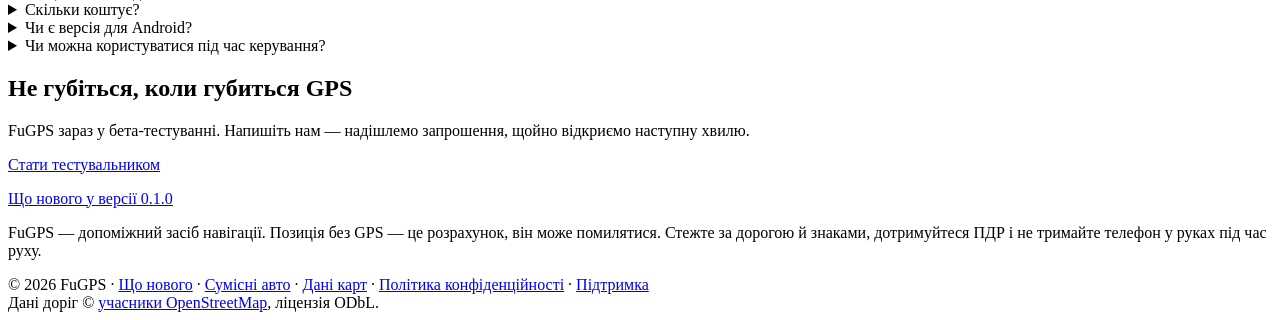
==== commit ae252722: "Merge main into nav-noobd: prompt 48 hotfix 1.0 (2) (ELM327 removed, build 2, review run 87) Conflic" ====
--- a/site/public/uk/index.html
+++ b/site/public/uk/index.html
@@ -42,12 +42,12 @@
 <h2 id="need">Що потрібно</h2>
 <ol class="steps">
 <li><b>iPhone з iOS 17 або новішою.</b></li>
-<li><b>OBD-II адаптер з Bluetooth LE.</b> Вставляється в розʼєм під кермом, лишається там постійно.
+<li><b>Бажано: OBD-II адаптер з Bluetooth LE.</b> З ним точність найкраща; без нього застосунок працює з меншою точністю. Вставляється в розʼєм під кермом, лишається там постійно.
 <div class="card pick"><b>Перевірений адаптер: Vgate iCar Pro Bluetooth 4.0 (BLE)</b>
 <!-- TODO: орієнтовна ціна й посилання на магазин, напр.:
 <p>Орієнтовно ХХХ грн · <a href="https://...">де купити</a></p> -->
 <p>Купуйте саме версію <b>Bluetooth 4.0 / BLE</b>. Звичайні Bluetooth- і Wi-Fi-адаптери OBD-II з iPhone не працюють, хоч і виглядають так само.</p></div></li>
-<li><b>Авто, яке передає швидкість через OBD-II.</b> Підходить більшість бензинових авто з 2001 року й дизельних з 2004 року. Електромобілі часто ні. <a href="/uk/vehicles">Перевірити своє авто</a></li>
+<li><b>Для адаптера: авто, яке передає швидкість через OBD-II.</b> Підходить більшість бензинових авто з 2001 року й дизельних з 2004 року. Електромобілі часто ні. <a href="/uk/vehicles">Перевірити своє авто</a></li>
 <li><b>Жорсткий тримач.</b> Телефон має стояти нерухомо всю поїздку: так датчики правильно бачать повороти.</li>
 </ol>
 
@@ -56,7 +56,7 @@
 
 <h2>Як це працює</h2>
 <div class="grid">
-<div class="card"><b>Швидкість з авто</b><p>OBD-II адаптер з Bluetooth LE зчитує швидкість з розʼєму авто.</p></div>
+<div class="card"><b>Швидкість з авто</b><p>З OBD-II адаптером з Bluetooth LE швидкість зчитується з розʼєму авто.</p></div>
 <div class="card"><b>Датчики iPhone</b><p>Гіроскоп, акселерометр, магнітометр і барометр — повороти, нахили, напрямок.</p></div>
 <div class="card"><b>Дороги на телефоні</b><p>Розрахункова позиція привʼязується до карти доріг OpenStreetMap, без інтернету.</p></div>
 <div class="card"><b>Чесна точність</b><p>Синій еліпс показує, наскільки FuGPS упевнений. Коли GPS повертається, позиція уточнюється.</p></div>
@@ -72,9 +72,9 @@
 <details><summary>Як FuGPS знає, де я, без GPS?</summary><p>Він знає, звідки ви почали, скільки проїхали (швидкість з авто) і куди повертали (датчики iPhone), і привʼязує це до карти доріг. Коли GPS знову надійний, позиція уточнюється за ним.</p></details>
 <details><summary>Що, якщо GPS показує зовсім інше місце?</summary><p>Позиція рахується з руху самого авто, тож не перестрибує туди, куди показує підмінений сигнал. Якщо позиція все ж відхилилась, двічі торкніться карти там, де ви насправді, — FuGPS врахує це й поведе далі.</p></details>
 <details><summary>Чи працює без інтернету?</summary><p>Так, позиція рахується без інтернету: дороги зберігаються на телефоні. Підкладка карти поки завантажується з Apple Maps, тож без звʼязку вона може відображатися неповністю.</p></details>
-<details><summary>Чи можна без OBD-адаптера?</summary><p>Поки ні: швидкість з авто — те, що дає FuGPS точність. Режим без адаптера, з меншою точністю, ми зараз випробовуємо.</p></details>
+<details><summary>Чи можна без OBD-адаптера?</summary><p>Так, але з меншою точністю: без адаптера FuGPS навігує за мережевими й GNSS-координатами та датчиками iPhone. Найточніше він працює з адаптером, бо швидкість з авто — те, що дає точність.</p></details>
 <details><summary>Чи це безпечно для авто?</summary><p>Так. FuGPS лише читає швидкість і оберти, як звичайний діагностичний сканер у режимі перегляду. Записати щось в авто або стерти коди помилок він не може.</p></details>
-<details><summary>Скільки коштує?</summary><p>Застосунок безкоштовний. Окремо потрібен лише OBD-адаптер.</p></details>
+<details><summary>Скільки коштує?</summary><p>Застосунок безкоштовний. OBD-адаптер не обовʼязковий, але бажаний; його купують окремо.</p></details>
 <details><summary>Чи є версія для Android?</summary><p>Поки ні, лише iPhone.</p></details>
 <details><summary>Чи можна користуватися під час керування?</summary><p>Так, для цього FuGPS і створений: закріпіть телефон у тримачі до початку поїздки й не беріть його в руки на ходу. Це допоміжний засіб: стежте за дорогою й знаками, дотримуйтеся ПДР.</p></details>
 
